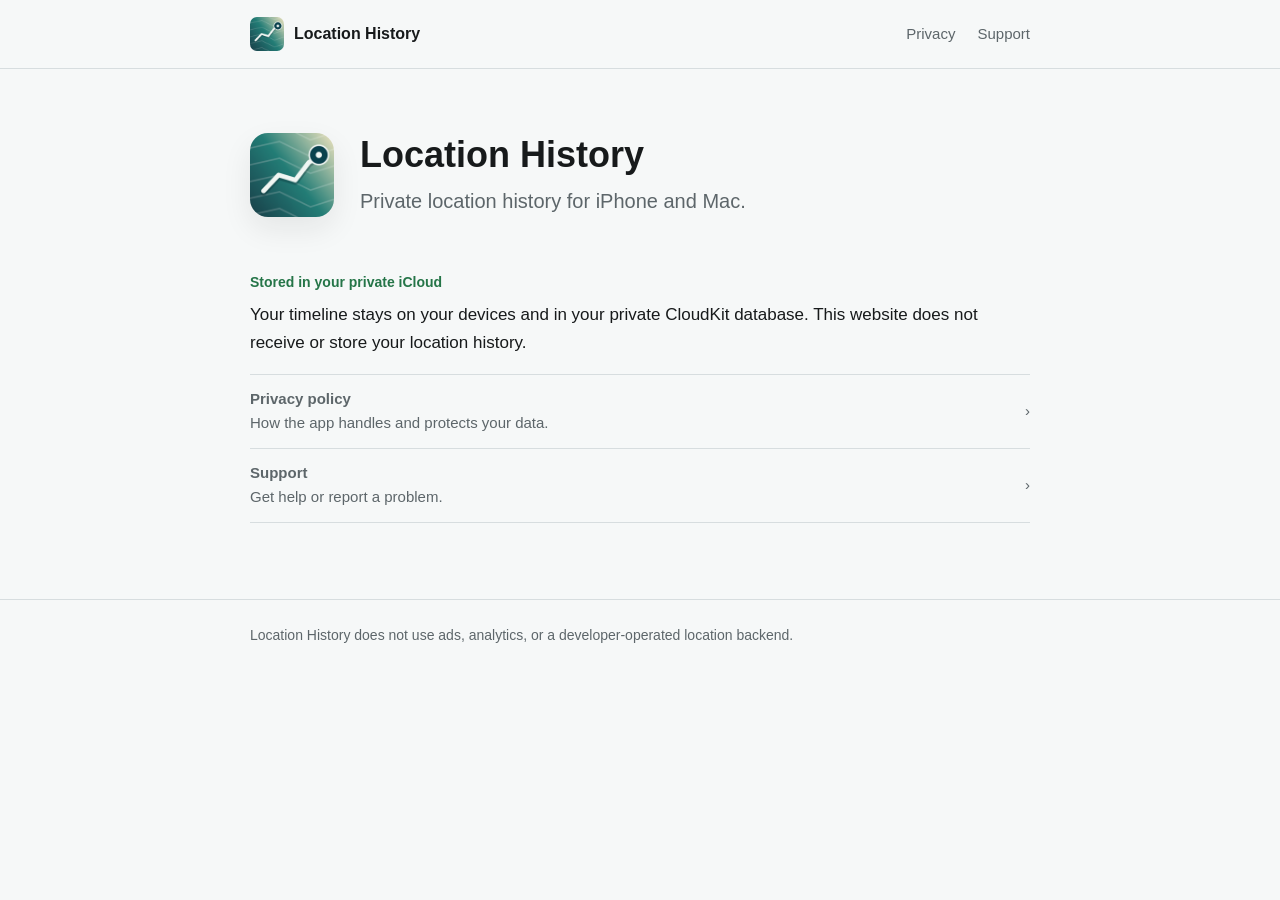
==== index.html @ 307e45d4 "Publish Location History privacy and support site" ====
<!doctype html>
<html lang="en">
<head>
  <meta charset="utf-8">
  <meta name="viewport" content="width=device-width, initial-scale=1">
  <meta http-equiv="refresh" content="0; url=./location-history/">
  <link rel="canonical" href="https://anishharis.github.io/location-history/">
  <title>Location History</title>
</head>
<body>
  <p><a href="./location-history/">Open the Location History website</a>.</p>
</body>
</html>
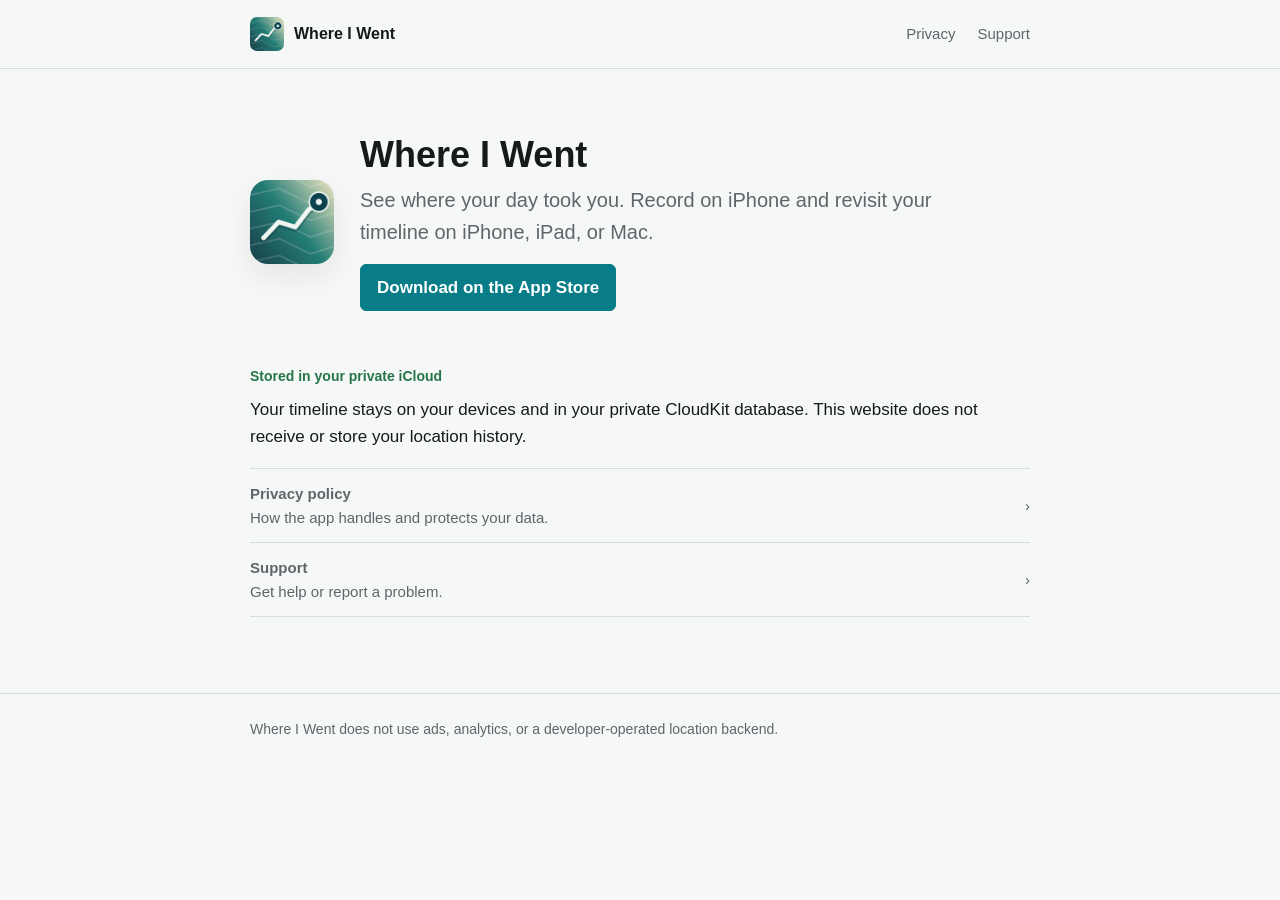
==== commit edbceb6e: "Update Where I Went pages with the App Store and private support links" ====
--- a/index.html
+++ b/index.html
@@ -5,9 +5,9 @@
   <meta name="viewport" content="width=device-width, initial-scale=1">
   <meta http-equiv="refresh" content="0; url=./location-history/">
   <link rel="canonical" href="https://anishharis.github.io/location-history/">
-  <title>Location History</title>
+  <title>Where I Went</title>
 </head>
 <body>
-  <p><a href="./location-history/">Open the Location History website</a>.</p>
+  <p><a href="./location-history/">Open the Where I Went website</a>.</p>
 </body>
 </html>
